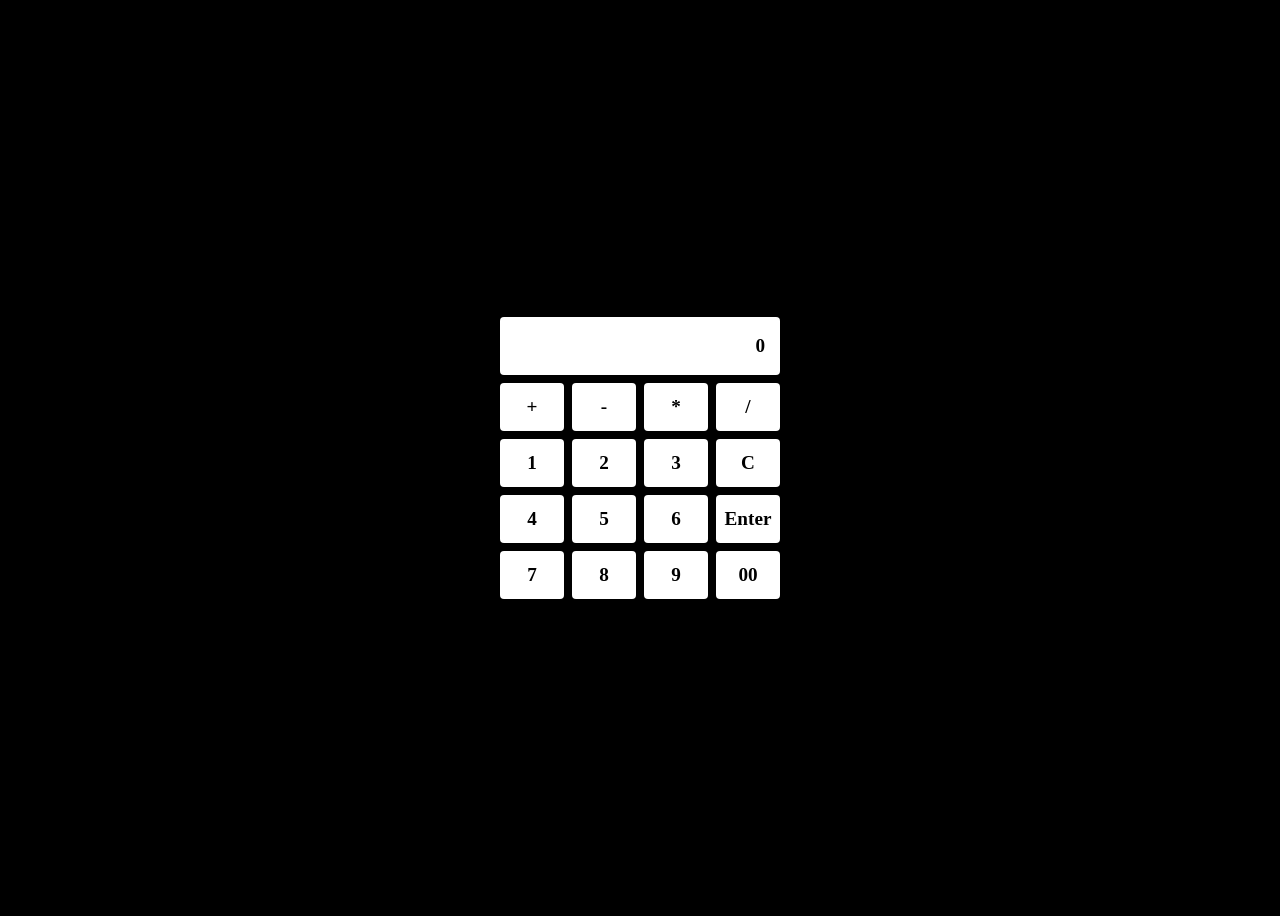
==== Beginner/3.Calculator/inde.html @ 4b18cbb5 "1.3.0" ====
<html lang="en">
<head>
    <meta charset="UTF-8">
    <meta name="viewport" content="width=device-width, initial-scale=1.0">
    <title>Calculator</title>
    <style>
        body{
            background-color: black;
            text-align: center;
        }

        .container {
            display: grid;
            grid-template-columns: repeat(4, 4em);
            gap: 0.5em;
            justify-content: center;
            align-content: center;
            height: 100vh;
            font-weight: bolder;
        }
        .container .output {
            grid-column: span 4;
            background-color: white;
            color: black;
            height: 3em;
            display: flex;
            align-items: center;
            justify-content: flex-end;
            padding: 0 15px;
            font-size: 1.2em;
            border-radius: 4px;
        }

        .container div{
            display: flex;
            background-color: white;
            height: 2.5em;
            font-size: 1.2em;
            justify-content: center;
            align-items: center;
            border-radius: 4px;
        }

        #enter{
            font-weight: light !important;
        }
    </style>
</head>
<body>
    <div class="container">
        <div class="output">0</div>
        <div>+</div>
        <div>-</div>
        <div>*</div>
        <div>/</div>
        <div>1</div>
        <div>2</div>
        <div>3</div>
        <div>C</div>
        <div>4</div>
        <div>5</div>
        <div>6</div>
        <div id="enter">Enter</div>
        <div>7</div>
        <div>8</div>
        <div>9</div>
        <div>00</div>
    </div>
</body>
</html>
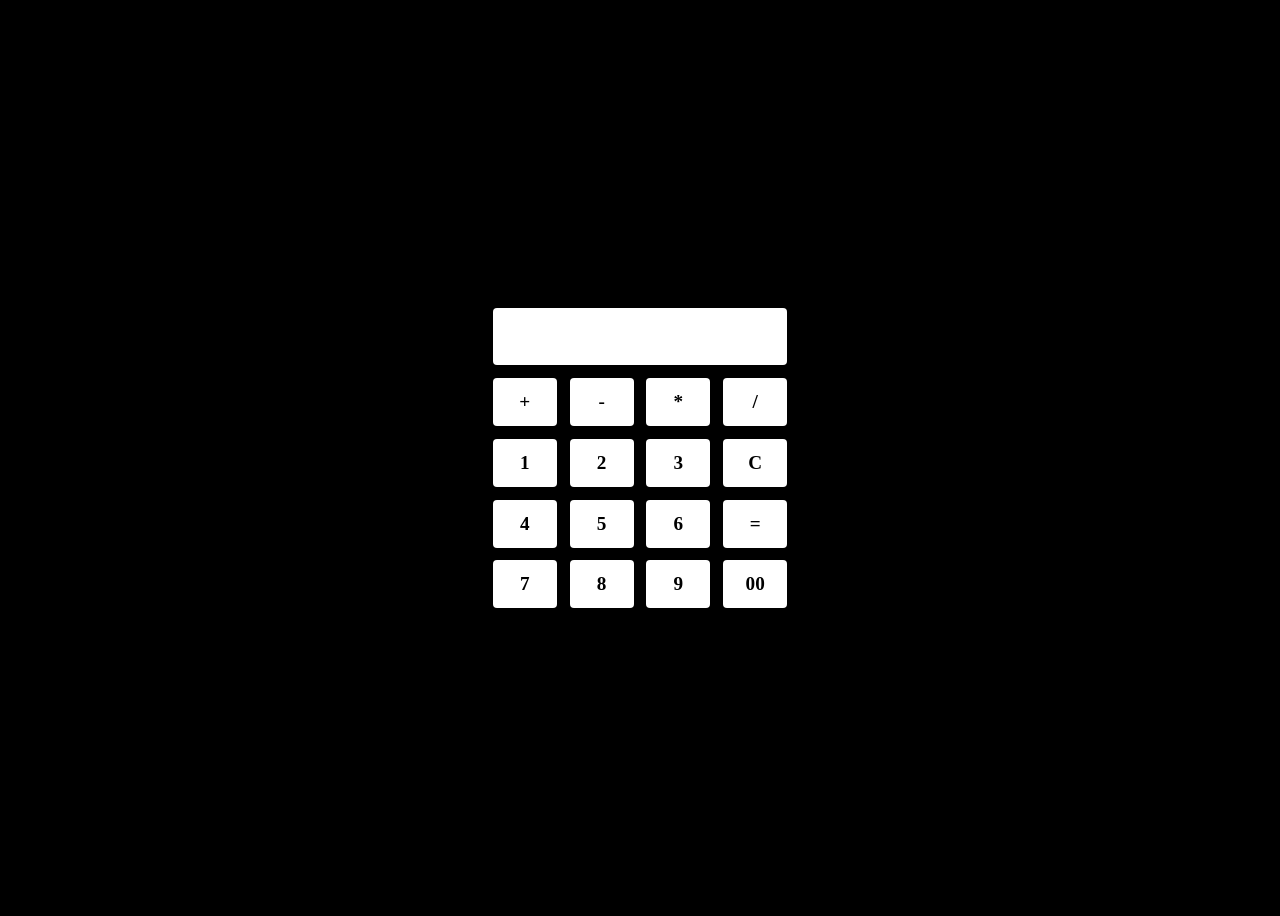
==== commit a9f412d2: "1.3.1" ====
--- a/Beginner/3.Calculator/inde.html
+++ b/Beginner/3.Calculator/inde.html
@@ -12,13 +12,13 @@
         .container {
             display: grid;
             grid-template-columns: repeat(4, 4em);
-            gap: 0.5em;
+            gap: 0.8em;
             justify-content: center;
             align-content: center;
             height: 100vh;
             font-weight: bolder;
         }
-        .container .output {
+        .container #output {
             grid-column: span 4;
             background-color: white;
             color: black;
@@ -41,30 +41,74 @@
             border-radius: 4px;
         }
 
-        #enter{
-            font-weight: light !important;
+        .number-btn, .operator, #clear, #enter{
+            cursor: pointer;
         }
     </style>
 </head>
 <body>
     <div class="container">
-        <div class="output">0</div>
-        <div>+</div>
-        <div>-</div>
-        <div>*</div>
-        <div>/</div>
-        <div>1</div>
-        <div>2</div>
-        <div>3</div>
-        <div>C</div>
-        <div>4</div>
-        <div>5</div>
-        <div>6</div>
-        <div id="enter">Enter</div>
-        <div>7</div>
-        <div>8</div>
-        <div>9</div>
-        <div>00</div>
+        <div id="output"></div>
+        <div class="operator">+</div>
+        <div class="operator">-</div>
+        <div class="operator">*</div>
+        <div class="operator">/</div>
+        <div class="number-btn">1</div>
+        <div class="number-btn">2</div>
+        <div class="number-btn">3</div>
+        <div id="clear">C</div>
+        <div class="number-btn">4</div>
+        <div class="number-btn">5</div>
+        <div class="number-btn">6</div>
+        <div id="enter">=</div>
+        <div class="number-btn">7</div>
+        <div class="number-btn">8</div>
+        <div class="number-btn">9</div>
+        <div class="number-btn">00</div>
     </div>
+
+    <script>
+        const output = document.getElementById('output')
+        const number = document.querySelectorAll('.number-btn')
+        const operator = document.querySelectorAll('.operator')
+        const enter = document.getElementById('enter')
+        const clear = document.getElementById('clear')
+
+        number.forEach(button => {
+            button.addEventListener("click", () => {
+                output.innerText += button.innerText
+            })
+        })
+
+        let operation = ''
+        let previous = ''
+
+        operator.forEach(operator => {
+            operator.addEventListener("click", () => {
+                previous = output.innerText
+                operation = operator.innerText
+                output.innerText = ''
+            })
+        })
+
+        enter.addEventListener("click", () => {
+
+            let current = output.innerText;
+            let result = 0;
+
+            if (operation === "+") result = Number(previous) + Number(current);
+            if (operation === "-") result = Number(previous) - Number(current);
+            if (operation === "*") result = Number(previous) * Number(current);
+            if (operation === "/") result = Number(previous) / Number(current);
+
+            output.innerText = result;
+        })
+
+        clear.addEventListener("click", () => {
+            output.innerText = ""
+            previous = ""
+            operation = ""
+        })
+    </script>
 </body>
 </html>
